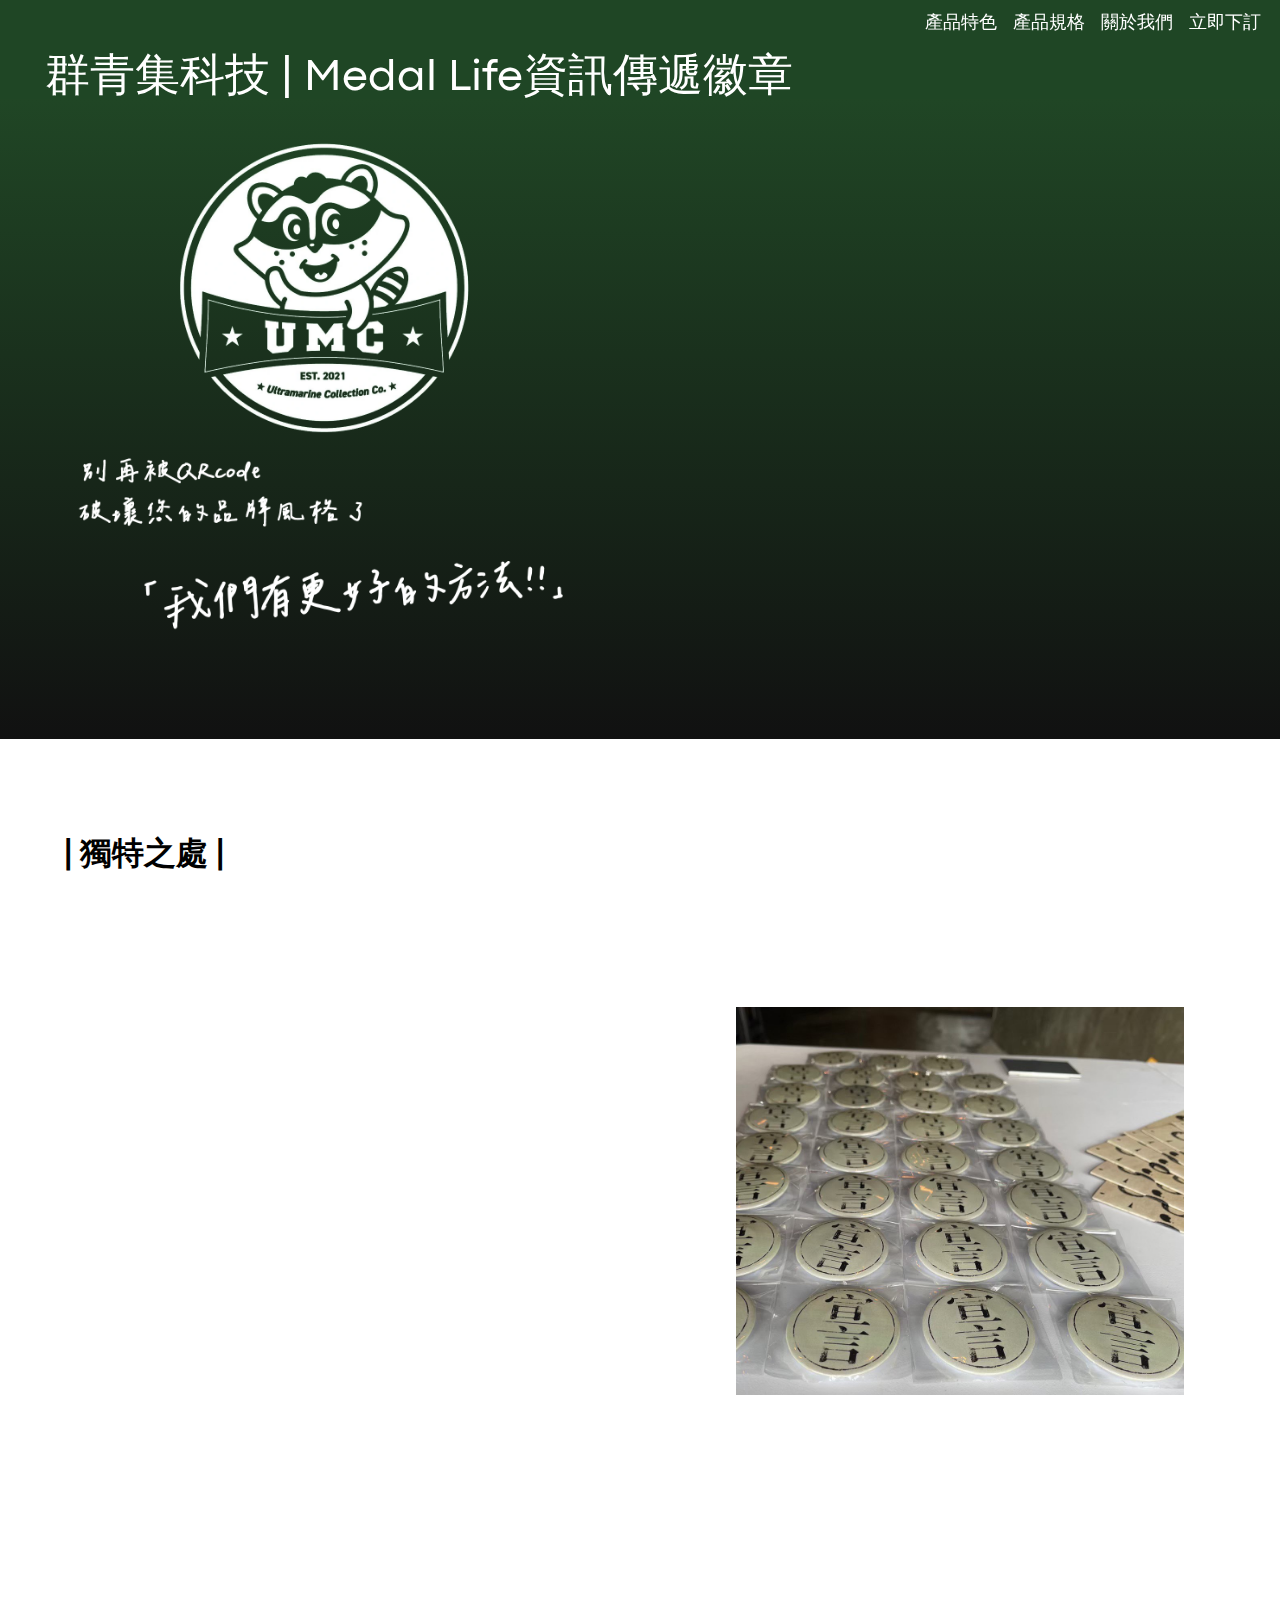
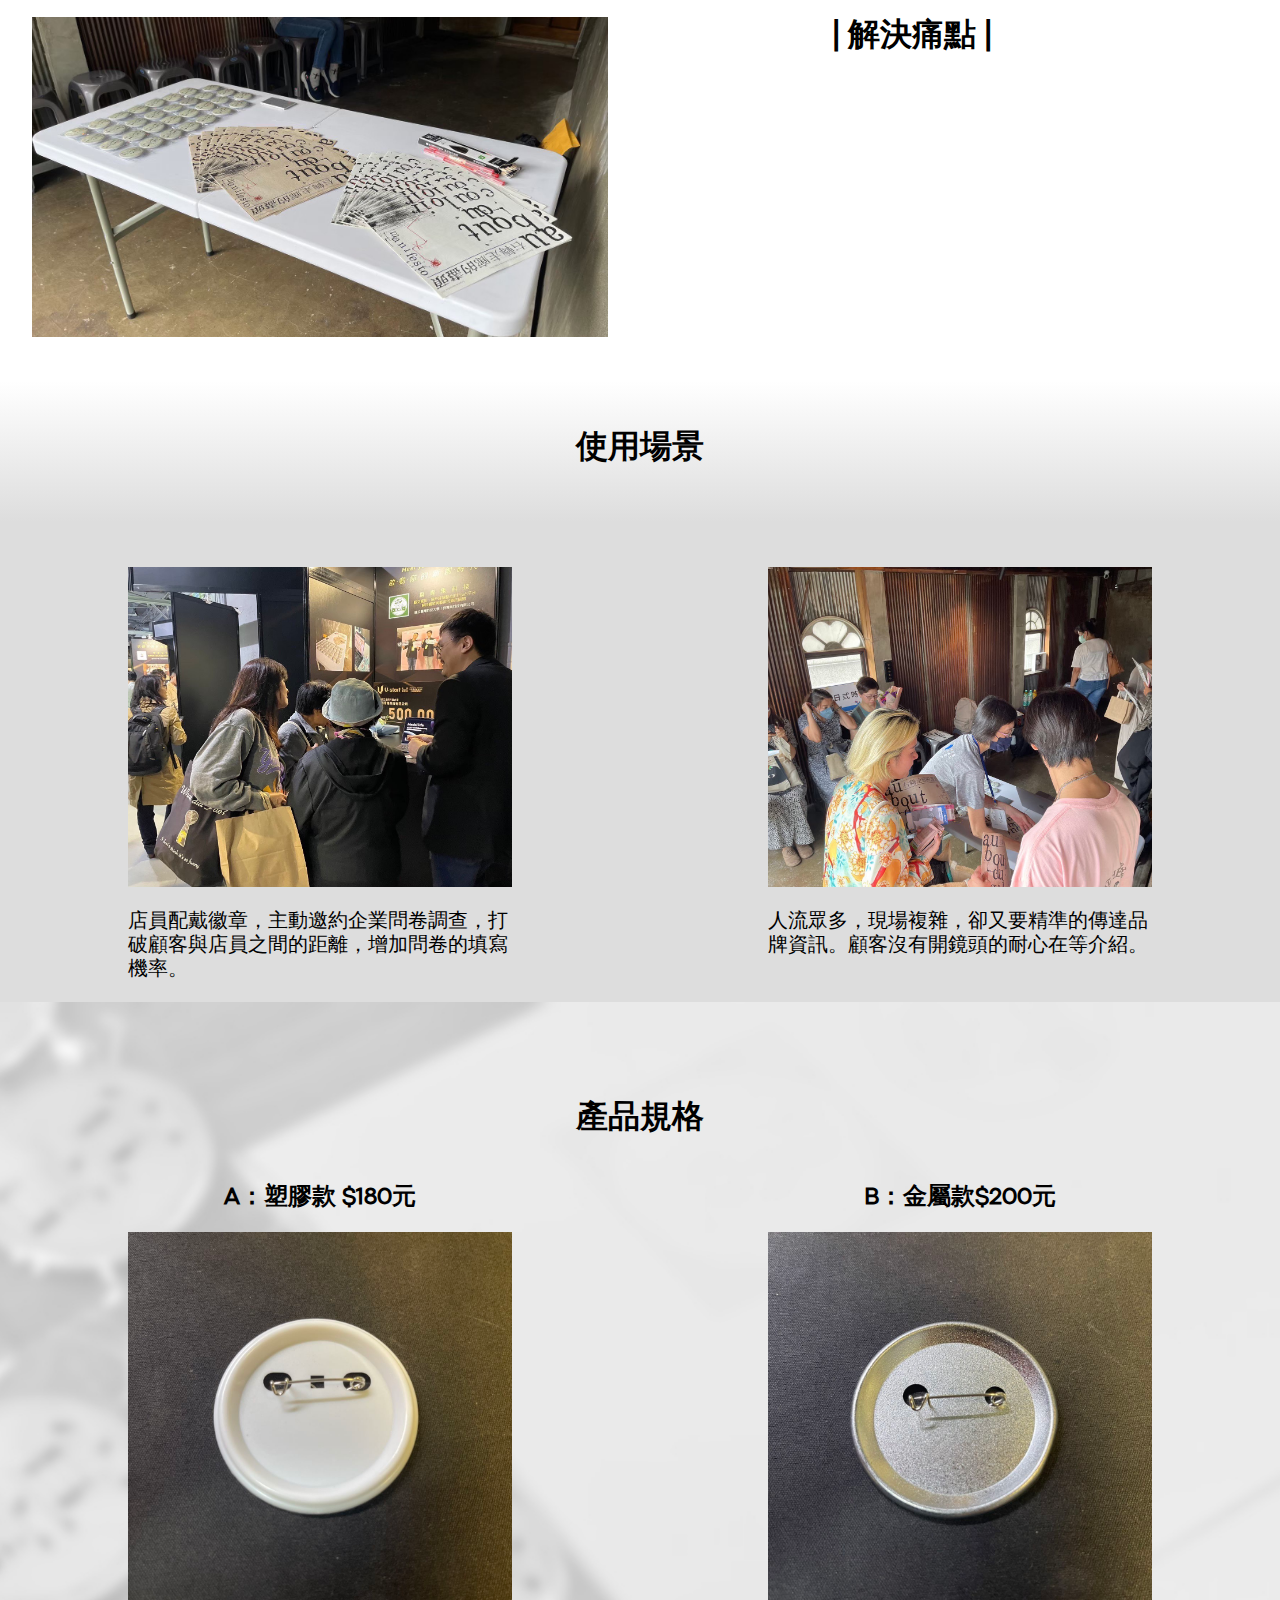
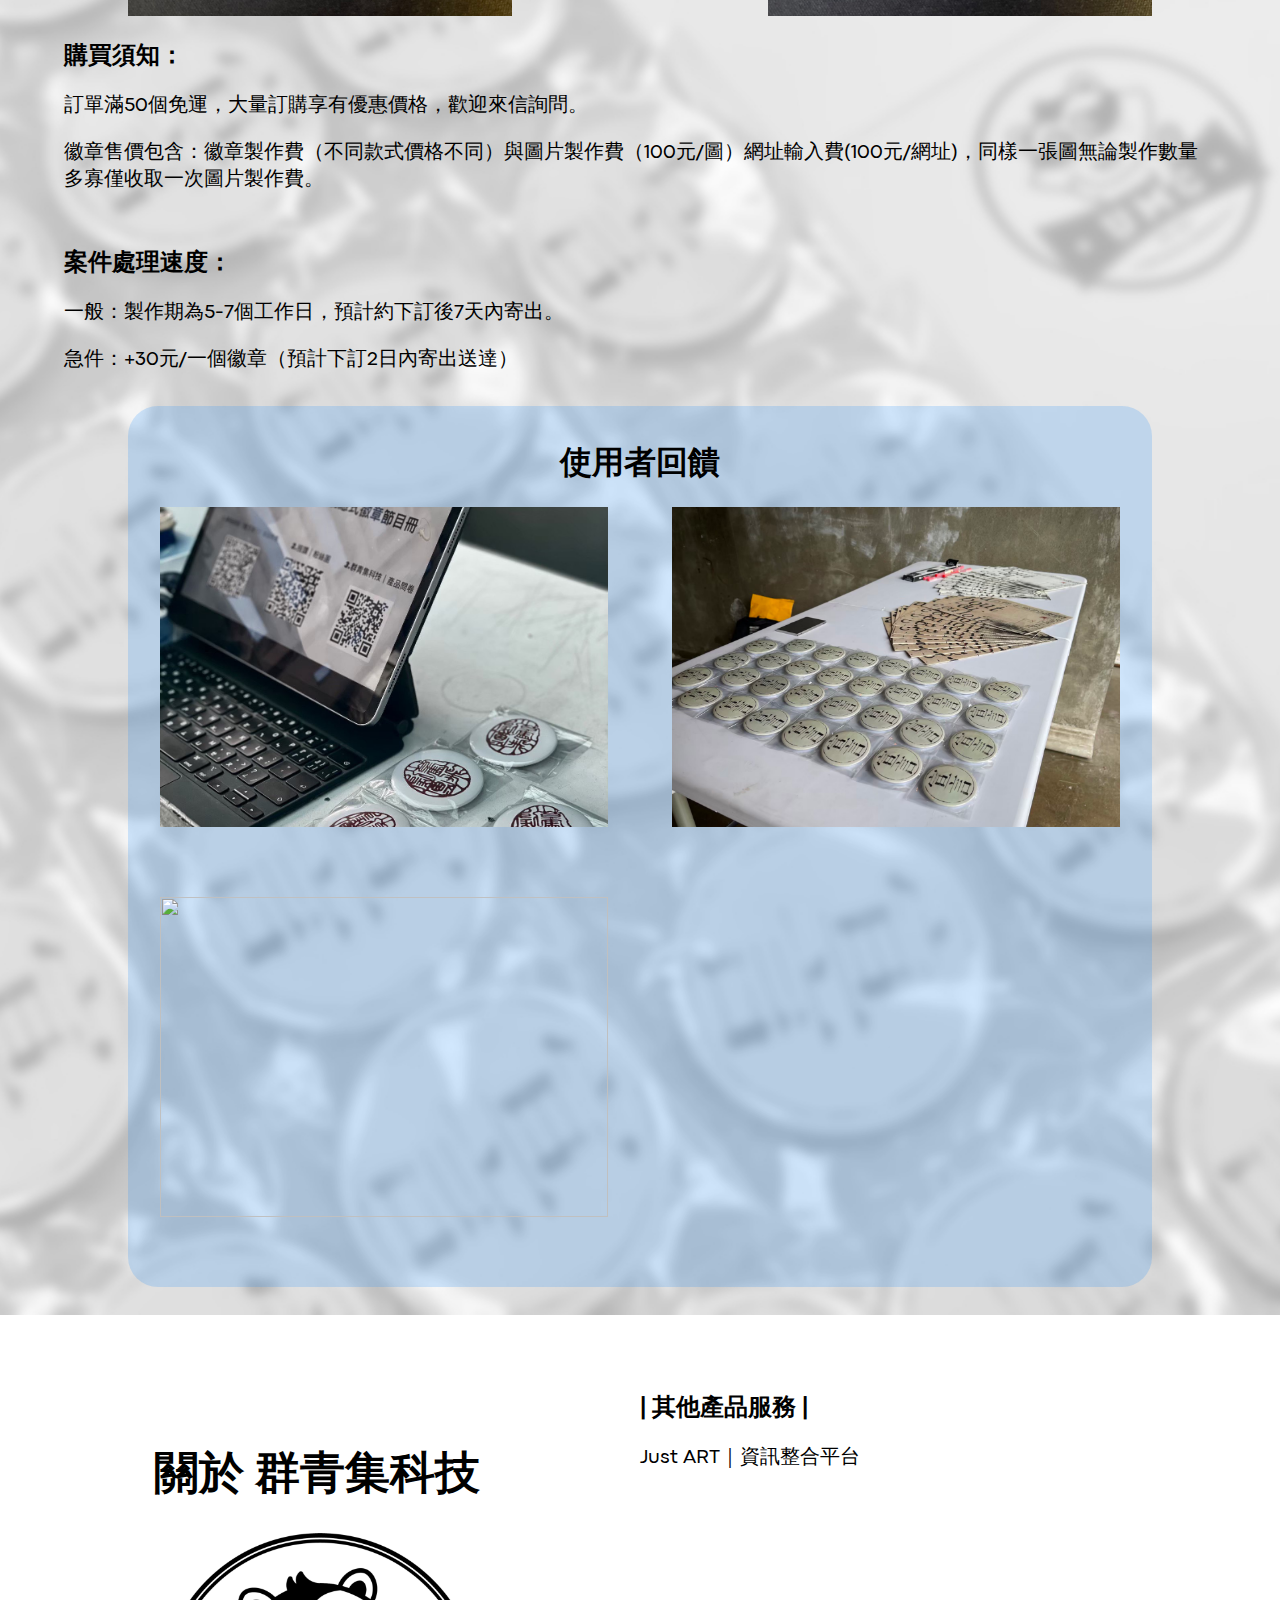
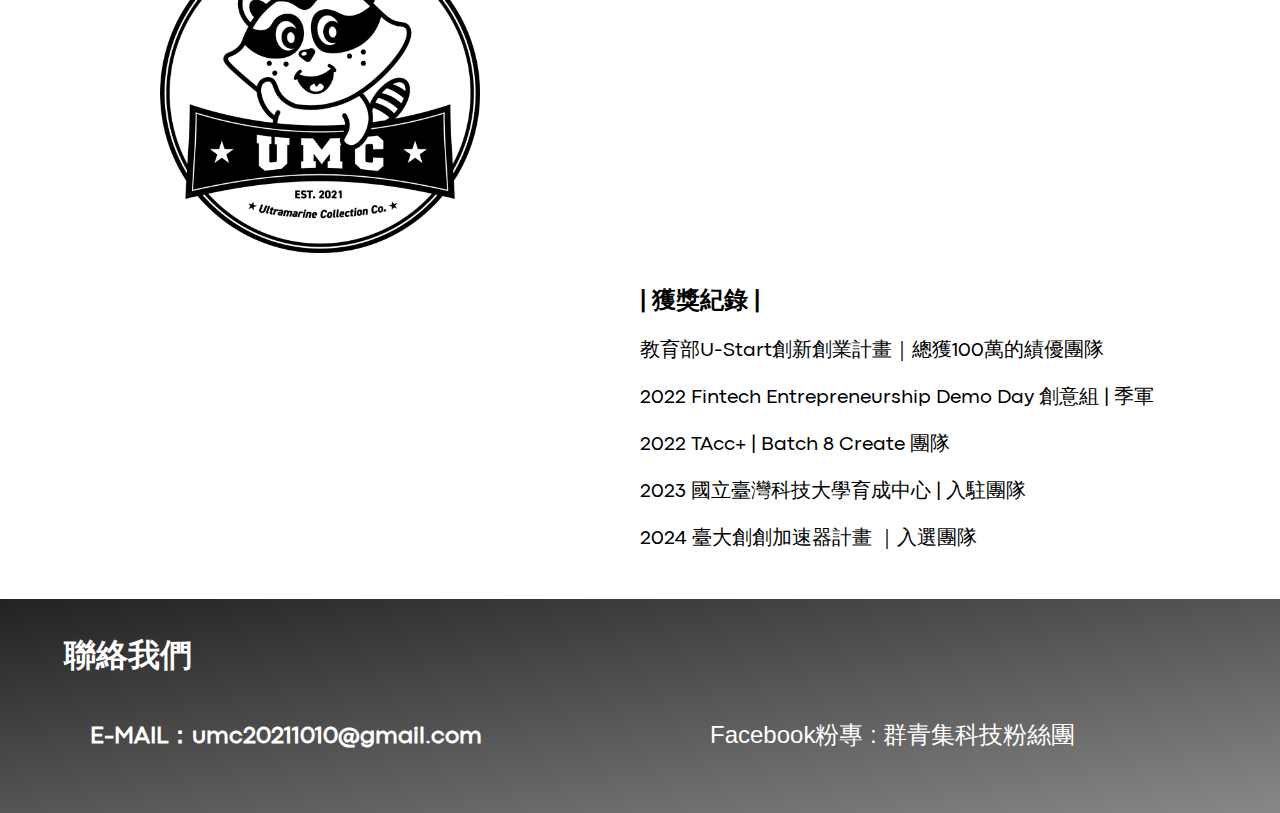
==== index.html @ da6ec17b "Add files via upload" ====
<!DOCTYPE html>
<html lang="en">
<head>
    <meta charset="UTF-8">
    <meta name="viewport" content="width=device-width, initial-scale=1.0">
    <title>群青集Medal Life資訊傳遞徽章</title>
    <link rel="stylesheet" type="text/css" href="style.css">
    <link rel="stylesheet" type="text/css" href="style2.css">
    <script src="script.js"></script>
    <!--link rel="stylesheet" href="assets/icon/fontawesome-free-6.5.1-web/css/fontawesome.min.css"-->
</head>
<body>
    <div class="topbass" id="topbass"></div>
    <div class="top" id="top">
        <!--img class="logo" id="logo" src="assets/logo.png"-->
        <p class="maintitle" id="maintitle">群青集科技 | Medal Life資訊傳遞徽章</p>
        <div class="butline">
            <button class="topbut" id="pjfbut" onclick="scrollToPjf()">產品特色</button>
            <button class="topbut" id="pjspbut" onclick="scrollToPjsp()">產品規格</button>
            <button class="topbut" id="aboutbut" onclick="scrollToAboutus()">關於我們</button>
            <button class="topbut" id="buy" onclick="goToBuyURL()">立即下訂</button>
        </div>
    </div>
    <div class="content">
        <div id="mainpage">
            <img class="cimg" id="img1" src="assets/logo2.png">
            <img class="cimg" id="img2" src="assets/IMG_0364.jpg">
        </div>

        <div id="pjfeature">
            <div class="p0"></div>
            <div class="p1">
                <div class="p1-1" id="p1-1">
                    <h1 class="t1">| 獨特之處 |</h1>
                    <br>
                        <h2 class="t2">專屬徽章設計：</h2>
                            <p class="t2">打造獨特、契合企業形象的徽章表面設計，客製化專業風格。</p>
                            <br>
                        <h2 class="t2">便捷資訊傳達：</h2>
                            <p class="t2">高效的資訊傳遞，用戶無需開啟手機鏡頭即可輕鬆完成網頁轉載，提升使用便利性。</p>
                            <br>
                        <h2 class="t2">環保節能晶片：</h2>
                            <p class="t2">徽章晶片可重複寫入1000次以上，運用先進技術，環保省錢。</p>
                            <br>
                        <h2 class="t2">完善行銷操作工具： </h2>
                            <p class="t2">提供全面的企業行銷場景操作工具，助您輕鬆推廣企業形象，讓品牌在市場中脫穎而出。</p>
                            <br>
                </div>
                <div class="p1-2" id="p1-2">
                    <img id="img3" src="assets/IMG_0365.jpg">
                </div>
            </div>
            <div class="p2">
                <div class="p2-1" id=p2-1>
                    <img id="img4" src="assets/IMG_0363.jpg">
                </div>
                <div class="p2-2" id="p2-2">
                    <h1 class="t1">| 解決痛點 |</h1>
                    <br>
                        <h2 class="t2">1.適用於複雜的行銷場景</h2>
                            <br>
                        <h2 class="t2">2.傳遞的資訊量多且分散</h2>
                            <br>
                        <h2 class="t2">3.符合各種情境的行銷風格</h2>
                            <br>
                </div>   
            </div>
            <div class="p3">
                <br>
                <br>
                <br>
                <div id="p3title">
                    <h1>使用場景</h1>
                </div>
                <div class="p3content" id="p3content">
                    <div class="p3-1" id="p3-1">
                        <h2 class="t2">企業-蒐集問卷調查</h2>
                        <img id="img3-1" src="assets/IMG_0388.jpg">
                        <p class="t3-1">店員配戴徽章，主動邀約企業問卷調查，打破顧客與店員之間的距離，增加問卷的填寫機率。</p>
                    </div>
                    <div class="p3-2" id="p3-2">
                        <h2 class="t2">展場-宣傳品牌</h2>
                        <img id="img3-2" src="assets/IMG_0387.jpg">
                        <p class="t3-1">人流眾多，現場複雜，卻又要精準的傳達品牌資訊。顧客沒有開鏡頭的耐心在等介紹。</p>
                    </div>
                </div>

            </div> 
        </div>
        <div id="pjsp" class="pjsp">
            <div class="p0"></div>
            <div id="sptitle">
                <h1>產品規格</h1>
            </div>
            <div class="p1" id="pjsp-p1">
                <div class="p1-1" id="pjsp-p1-1">
                    <h2 id="spT-p1-1">A：塑膠款 $180元</h2>
                    <img id="plastic" src="assets/20231229-102706.jpg">
                </div>
                <div class="p1-2" id="pjsp-p1-2">
                    <h2 id="spT-p1-2">B：金屬款$200元</h2>
                    <img id="metal" src="assets/20231229-102723.jpg">
                </div>
            </div>
            <div>
                <h2 class="t3">購買須知：</h2>
                    <p class="t3">訂單滿50個免運，大量訂購享有優惠價格，歡迎來信詢問。</p>
                    <p class="t3">徽章售價包含：徽章製作費（不同款式價格不同）與圖片製作費（100元/圖）網址輸入費(100元/網址)，同樣一張圖無論製作數量多寡僅收取一次圖片製作費。</p>
                    <br>
                <h2 class="t3">案件處理速度：</h2>
                    <p class="t3">一般：製作期為5-7個工作日，預計約下訂後7天內寄出。</p>
                    <p class="t3">急件：+30元/一個徽章（預計下訂2日內寄出送達）</p>
                    <br>
            </div>
            <div id="feedback">
                <br>
                <h1 id="spfeedbackT">使用者回饋</h1>
                <div id="feedbackC" class="feedbackC">
                    <div class="feedbackdiv">
                        <img src="assets/IMG_0362.jpg">
                        <p class="t2"><b>「取代傳統節目冊，更有紀念價值」-劇團A</b></p>
                    </div>
                    <div class="feedbackdiv">
                        <img src="assets/table.png">
                        <p class="t2"><b>「不用再折厚厚的節目冊了」-劇團B</b></p>
                    </div>
                    <div class="feedbackdiv">
                        <img src="assets/image.png">
                        <p class="t2"><b>質化訪談-當代藝術館</b></p>
                    </div>
                </div>
            </div>
            <br>
            <br>
        </div>
        <div id="aboutus" class="aboutus">
            <br>
            <br>
            <br>
            <br>
            <div class="p1">
                <div class="p1-1">
                    <br>
                    <br>
                    <br>
                    <h1 class="t1 undlogot">關於 群青集科技</h1>
                    <img id="logoimg" src="assets/baselogo.png">
                </div>
                <div class="p1-2">
                    <h2 class="goleft">| 其他產品服務 |</h2>
                    <p class="littitlet goleft">Just ART｜資訊整合平台</p>
                    <p class="t2 goleft">Just ART採用B2B2C，Paas模式的網路資訊平台，著重於客戶關鍵字和客戶生命週期管理，以符合台灣藝文產業的多元化行銷場景。</p>
                    <p class="t2 goleft">通過平台的獎勵機制鼓勵觀眾在觀賞後留下評論和反饋，提高他們的藝文體驗，進而促進台灣的藝文活動和文化交流。</p>
                    <p class="t2 goleft">平台的主要功能包括用戶對品牌的口碑收集與分析、JA徽章了解觀眾組成與喜好，以及品牌忠誠用戶的管理工具。提供越看越優惠的機制，專家帶領新手進入藝文領域，以及表演資訊的一站式平台。</p>
                    <br>
                    <h2 class="goleft">| 獲獎紀錄 |</h2>
                    <p class="littitle goleft">教育部U-Start創新創業計畫｜總獲100萬的績優團隊</p>
                    <p class="littitle goleft">2022 Fintech Entrepreneurship Demo Day 創意組 | 季軍</p>
                    <p class="littitle goleft">2022 TAcc+ | Batch 8 Create 團隊</p>
                    <p class="littitle goleft">2023 國立臺灣科技大學育成中心 | 入駐團隊</p>
                    <p class="littitle goleft">2024 臺大創創加速器計畫 ｜入選團隊</p>
                </div>
            </div>
            <br>
            <br>
            <div id="callus">
                <br>
                <h1 class="t1-W">聯絡我們</h1>
                <div class="p1">
                    <div class="p1-1">
                        <h2 class="t2-W">E-MAIL：umc20211010@gmail.com</h2>
                    </div>
                    <div class="p1-2">
                        <button class="downbut" id="facebookbut" onclick="goToFacebook()">Facebook粉專 : 群青集科技粉絲團</button>
                    </div>
                </div>
                <br>
                <br>
                <br>
            </div>
        </div>
    </div>
    <!-- 在這裡添加你的內容 -->
</body>
</html>
---- style.css ----
@font-face {
    font-family: 'CustomFont'; /* 設定字體名稱 */
    src: url('assets/codec-pro.regular.ttf') format('truetype'); 
    font-weight: normal;
    font-style: normal;
}
html, body {
    margin: 0;
    padding: 0;
    overflow-x: hidden !important;
    background-color: #FFFFFF;
    font-family: 'CustomFont', sans-serif;
    /*font-family: 'CODEC PRO', sans-serif;*/
}
button {
    background-color: transparent;
    border: none;
}

footer {
    background-color: #333;
    color: #fff;
    text-align: center;
    padding: 1em;
    position: fixed;
    bottom: 0;
    width: 100%;
}
.icon1::before{
    content: "\1F31F";
    margin-right: 5px;
}
.icon2::before{
    content: "\1F4AF";
    margin-right: 5px;
}
.icon3::before{
    content: "\1F6A9";
    margin-right: 5px;
}
.icon4::before{
    content: "\1F4C3";
    margin-right: 5px;
}
.icon5::before{
    content: "\2705";
    margin-right: 5px;
}
.icon6::before{
    content: "\23F0";
    margin-right: 5px;
}
.content h2{
    /*text-indent: 20px; /* 設定段落的縮進，可以根據需要調整數值 */
}
.content p {
    font-size: 20px; /* 設定字體大小為16像素 */
    /*text-indent: 40px; /* 設定段落的縮進，可以根據需要調整數值 */
}
.littitle{
    /*text-indent: 40px !important;*/
}
.cimg{
    position: absolute;
    top: 3vh;
    left: 0;
    width: 100%;
    height: 100%;
    opacity: 0; /* 初始化透明度為0，隱藏圖片 */
    animation: fadeIn 1s ease-in-out forwards; /* 動畫名稱、持續時間、動畫範疇、最終狀態 */
}
@keyframes fadeIn {
    from {
        opacity: 0;
        transform: translateX(-100%); /* 從左側隱藏 */
    }
    to {
        opacity: 1;
        transform: translateX(0); /* 移至原始位置 */
    }
}
.t1{
    position: relative;
    left: 5vw;
}
.t2{/*半螢幕文字內容*/
    opacity: 0; /* 初始透明度為0，隱藏元素 */
    transition: opacity 0.8s ease-in-out;
    position: relative;
    left: 5vw;
    width: 40vw;
    overflow-wrap: break-word;
    line-height: 1.5;
}
.t3{/*全螢幕文字內容*/
    position: relative;
    left: 5vw;
    width: 90vw;
    overflow-wrap: break-word;
}
.t3-1{/*半螢幕文字內容*/
    display: block;
    position: relative;
    left: 10vw;
    width: 30vw;
    overflow-wrap: break-word;
    line-height: 1.2;
}
.textfadein{
    opacity: 1;
}

.topbass {
    position: absolute;
    top: 0;
    left: 0;
    width: 100%;
    height: 11vh;
    z-index: 9;
    background-color: #204625;
}
.top {
    position: fixed;
    top: 0;
    left: 0;
    z-index: 10;
    transition: background-color 0.5s ease;
    background-color: #204625;
}
.top-color1{
    width: 100%;
    height: 11vh;
    background-color: #204625aa;
}
.top-color2{
    width: 100%;
    height: 8vh;
    background-color: #333333;
}
.logo{
    position: fixed;
    top: 0vh;
    left: 0vw;
    width: 10vh;
    height: auto;
}
.logo2{
    display: none;
    position: fixed;
}
.butline{
    position: fixed;
    top: 1vh;
    right: 1vw;
}
.topbut{
    font-size: 2vh;
    color: #ffffff;
}
.topbut:hover{
    color: #FFF200;
}
.maintitle{
    position: fixed;
    top: 0vh;
    left: 5vh;
    font-size: 5vh;
    color: #FFFFFF;
}
.maintitle2{
    position: fixed;
    top: -3vh;
    left: 3vh;
    font-size: 4vh;
    color: #FFFFFF;
}

.content {
    position: absolute;
    top: 11vh;
    width: 100vw;
    height: 200vh;
    z-index: 1;
}

#mainpage{
    display: block;
    position: relative;
    width: 100vw;
    height: 50vw;
    /*background-color: #204625;*/
    background: linear-gradient(to bottom, #204625, #111111);

}
#img1{
    position: absolute;
    left: 5vw;
    width: 40vw;
    height: auto;
}
#img2{
    position: absolute;
    top: 10vh;
    left: 60vw;
    width: 30vw;
    height: auto;
}

#pjfeature{
    display: block;
    position: relative;
    width: 100vw;
    height: auto;
}
.p0{
    display: block;
    width: 100vw;
    height: 8vh;
}
.p1{
    display: flex;
    align-items: stretch;
}
.p1-1, .p1-2{
    flex: 1;
}
#p1-1{
    position: relative;
    left: 0vw;
}
/*
#p1-1::before{
    content: "";
    position: absolute;
    left: 2.5vw;
    top: 7vh;
    width: 90%;
    height: 88%;
    background-color: rgb(255, 237, 210);
    z-index: -1;
    border-radius: 10px;
}
*/
#p1-2{
    position: relative;
    display: flex;
    justify-content: center;
    align-items: center;
    width: 40vw;
    height: auto;
}
#img3{
    position: relative;
    top: 0vh;
    width: 35vw;
    height: auto;
}
.p2{
    display: flex;
    align-items: stretch;
}
.p2-1, .p2-2{
    flex: 1;
}
#p2-1{
    position: relative;
    display: flex;
    justify-content: center;
    align-items: center;
    width: 50vw;
    height: auto;
}
#img4{
    position: relative;
    left: 0vw;
    width: 45vw;
    height: 25vw;
    object-fit: cover;}
#p2-2{
    position: relative;
    width: 40vw;
    left: 10vw;
}
.p3{
    background: linear-gradient(to bottom, transparent 3%, #DDDDDD 25%);
}
#p3title{
    position: relative;
    display: flex;
    justify-content: center;
    align-items: center;
}
.p3content{
    display: flex;
    align-items: stretch;
}
.p3-1, .p3-2{
    flex: 1;
}
#img3-1{
    position: relative;
    left: 10vw;
    width: 30vw;
    height: 25vw;
    object-fit: cover;
}
#img3-2{
    position: relative;
    left: 10vw;
    width: 30vw;
    height: 25vw;
    object-fit: cover;
}
#sptitle{
    position: relative;
    display: flex;
    justify-content: center;
    align-items: center;
}
#pjsp{
    position: relative;
    display: block;
    background-image: url(assets/IMG_0410.jpg);
    background-position: center center;
    background-size: cover;
    background-repeat: no-repeat;
}
#spT-p1-1{
    position: relative;
    display: flex;
    justify-content: center;
    align-items: center;
}
#spT-p1-2{
    position: relative;
    display: flex;
    justify-content: center;
    align-items: center;
}
#plastic{
    position: relative;
    left: 10vw;
    width: 30vw;
    height: auto;
}
#metal{
    position: relative;
    left: 10vw;
    width: 30vw;
    height: auto;
}
#feedback{
    position: relative;
    display: block;
    width: 80vw;
    margin: 0 auto;
    background-color: rgba(36, 143, 255, 0.2);
    border-radius: 30px;
}
#spfeedbackT{
    position: relative;
    display: flex;
    justify-content: center;
    align-items: center;
}
#feedbackC{
    display: flex;
    width: 80vw;
    flex-wrap: wrap;
    justify-content: space-between;
}
.feedbackdiv{
    display: block;
    width: 40vw;
}
.feedbackdiv img{
    display: block;
    width: 35vw;
    height: 25vw;
    object-fit: cover;
    margin: 0 auto;
}
.feedbackdiv p{

}

#aboutus{
    position: relative;
    display: block;
}
.goleft{
    left: 0vw;
}
.undlogot{
    left: 12vw;
    font-size: 3.5vw;
}
#logoimg{
    position: relative;
    display: block;
    width: 25vw;
    height: auto;
    object-fit: cover;
    margin: 0 auto;
}
.t1-W{
    position: relative;
    left: 5vw;
    color: white;
}
.t2-W{/*半螢幕文字內容*/
    position: relative;
    left: 7vw;
    width: 40vw;
    overflow-wrap: break-word;
    color: white;
}
#callus{
    position: relative;
    display: block;
    background: linear-gradient(to top left, #888888, #222222);
}
#facebookbut{
    position: relative;
    left: 5vw;
    top: 2vh;
}
.downbut{
    font-size: 1.5em;
    color: #ffffff;
}
.downbut:hover{
    color: #FFF200;
}
---- style2.css ----
@media (orientation: portrait){
    .icon1::before{
        content: "\1F31F";
        margin-right: 5px;
    }
    .icon2::before{
        content: "\1F4AF";
        margin-right: 5px;
    }
    .icon3::before{
        content: "\1F6A9";
        margin-right: 5px;
    }
    .icon4::before{
        content: "\1F4C3";
        margin-right: 5px;
    }
    .icon5::before{
        content: "\2705";
        margin-right: 5px;
    }
    .icon6::before{
        content: "\23F0";
        margin-right: 5px;
    }
    .content h2{
        /*text-indent: 20px; /* 設定段落的縮進，可以根據需要調整數值 */
    }
    .content p {
        font-size: 20px; /* 設定字體大小為16像素 */
        /*text-indent: 40px; /* 設定段落的縮進，可以根據需要調整數值 */
        width: 90vw;
    }
    .littitlet{
        font-weight: bold;
    }
    .cimg{
        position: absolute;
        top: 3vh;
        left: 0;
        width: 100%;
        height: 100%;
        opacity: 0; /* 初始化透明度為0，隱藏圖片 */
        animation: fadeIn 1s ease-in-out forwards; /* 動畫名稱、持續時間、動畫範疇、最終狀態 */
    }
    @keyframes fadeIn {
        from {
            opacity: 0;
            transform: translateX(-100%); /* 從左側隱藏 */
        }
        to {
            opacity: 1;
            transform: translateX(0); /* 移至原始位置 */
        }
    }
    .t1{
        position: relative;
        left: 5vw;
    }
    .t2{/*半螢幕文字內容*/
        opacity: 0; /* 初始透明度為0，隱藏元素 */
        transition: opacity 0.8s ease-in-out;
        position: relative;
        left: 5vw;
        width: 90vw;
        overflow-wrap: break-word;
        line-height: 1.5;
    }
    .t3{/*全螢幕文字內容*/
        position: relative;
        left: 5vw;
        width: 90vw;
        overflow-wrap: break-word;
    }
    .t3-1{/*半螢幕文字內容*/
    display: block;
        position: relative;
        left: 5vw;
        width: 80vw !important;
        overflow-wrap: break-word;
        line-height: 1.2;
    }
    .textfadein{
        opacity: 1;
    }

    .topbass {
        position: absolute;
        top: 0;
        left: 0;
        width: 100%;
        height: 11vh;
        z-index: 9;
        background-color: #204625;
    }
    .top {
        position: fixed;
        top: 0;
        left: 0;
        z-index: 10;
        transition: background-color 0.5s ease;
        background-color: #204625;
    }
    .top-color1{
        width: 100%;
        height: 17vw;
        background-color: #204625aa;
    }
    .top-color2{
        width: 100%;
        height: 11vw;
        background-color: #333333aa;
    }
    .logo{
        position: fixed;
        top: 0vh;
        left: 0vw;
        width: 10vh;
        height: auto;
    }
    .logo2{
        display: none;
        position: fixed;
    }
    .butline{
        position: fixed;
        top: 1vh;
        right: 1vw;
    }
    .topbut{
        font-size: 2vh;
        color: #ffffff;
    }
    .topbut:hover{
        color: #FFF200;
    }
    .maintitle{
        position: fixed;
        top: 5vw;
        left: 1vw;
        font-size: 5vw;
        color: #FFFFFF;
    }
    .maintitle2{
        display: none;
        position: fixed;
        top: 0vw;
        left: 0vw;
        font-size: 5vw;
        color: #FFFFFF;
    }

    .content {
        position: absolute;
        top: 11vh;
        width: 100vw;
        height: 200vh;
        z-index: 1;
    }

    #mainpage{
        display: block;
        position: relative;
        width: 100vw;
        height: 50vw;
        /*background-color: #204625;*/
        background: linear-gradient(to bottom, #204625, #111111);

    }
    #img1{
        position: absolute;
        top: 2vw;
        left: 5vw;
        width: 40vw;
        height: auto;
    }
    #img2{
        position: absolute;
        top: 2vw;
        left: 50vw;
        width: 40vw;
        height: auto;
    }

    #pjfeature{
        display: block;
        position: relative;
        width: 100vw;
        height: auto;
    }
    .p0{
        display: block;
        width: 100vw;
        height: 8vh;
    }
    .p1{
        display: block;
        align-items: stretch;
    }
    .p1-1, .p1-2{
        flex: 1;
    }
    #p1-1{
        position: relative;
        left: 0vw;
    }
    /*
    #p1-1::before{
        content: "";
        position: absolute;
        left: 2.5vw;
        top: 7vh;
        width: 90%;
        height: 88%;
        background-color: rgb(255, 237, 210);
        z-index: -1;
        border-radius: 10px;
    }
    */
    #p1-2{
        position: relative;
        display: none;
        justify-content: center;
        align-items: center;
        width: 40vw;
        height: auto;
    }
    #img3{
        display: none;
        position: relative;
        top: 0vh;
        width: 35vw;
        height: auto;
    }
    .p2{
        display: block;
        align-items: stretch;
    }
    .p2-1, .p2-2{
        flex: 1;
    }
    #p2-1{
        position: relative;
        display: none;
        justify-content: center;
        align-items: center;
        width: 50vw;
        height: auto;
    }
    #img4{
        display: none;
        position: relative;
        left: 0vw;
        width: 45vw;
        height: 25vw;
        object-fit: cover;}
    #p2-2{
        position: relative;
        width: 80vw;
        left: 0vw;
    }
    .p3{
        background: linear-gradient(to bottom, transparent 3%, #DDDDDD 25%);
    }
    #p3title{
        position: relative;
        display: flex;
        justify-content: center;
        align-items: center;
    }
    .p3content{
        display: block;
        align-items: stretch;
    }
    .p3-1, .p3-2{
        flex: 1;
    }
    #img3-1{
        position: relative;
        left: 5vw;
        width: 80vw;
        height: 70vw;
        object-fit: cover;
    }
    #img3-2{
        position: relative;
        left: 5vw;
        width: 80vw;
        height: 70vw;
        object-fit: cover;
    }
    #sptitle{
        position: relative;
        display: flex;
        justify-content: center;
        align-items: center;
    }
    #pjsp{
        position: relative;
        display: block;
        background-image: url(assets/IMG_0410.jpg);
        background-position: center center;
        background-size: cover;
        background-repeat: no-repeat;
    }
    #spT-p1-1{
        position: relative;
        display: flex;
        justify-content: center;
        align-items: center;
    }
    #spT-p1-2{
        position: relative;
        display: flex;
        justify-content: center;
        align-items: center;
    }
    #plastic{
        position: relative;
        left: 20vw;
        width: 60vw;
        height: auto;
    }
    #metal{
        position: relative;
        left: 20vw;
        width: 60vw;
        height: auto;
    }
    #feedback{
        position: relative;
        display: block;
        width: 80vw;
        margin: 0 auto;
        background-color: rgba(36, 143, 255, 0.2);
        border-radius: 30px;
    }
    #spfeedbackT{
        position: relative;
        display: flex;
        justify-content: center;
        align-items: center;
    }
    #feedbackC{
        display: block;
        width: 80vw;
        flex-wrap: wrap;
        justify-content: space-between;
    }
    .feedbackdiv{
        display: block;
        width: 40vw;
    }
    .feedbackdiv img{
        position: relative;
        display: block;
        left: 5vw;
        width: 70vw;
        height: 50vw;
        object-fit: cover;
        margin: 0 auto;
    }
    .feedbackdiv p{
        width: 70vw;
    }

    #aboutus{
        position: relative;
        display: block;
    }
    .goleft{
        position: relative;
        left: 5vw;
    }
    .undlogot{
        left: 32vw;
        font-size: 5vw;
    }
    #logoimg{
        position: relative;
        display: block;
        width: 30vw;
        height: auto;
        object-fit: cover;
        margin: 0 auto;
    }
    .t1-W{
        position: relative;
        left: 5vw;
        color: white;
    }
    .t2-W{/*半螢幕文字內容*/
        position: relative;
        left: 10vw;
        width: 80vw;
        overflow-wrap: break-word;
        color: white;
    }
    #callus{
        position: relative;
        display: block;
        background: linear-gradient(to top left, #888888, #222222);
    }
    #facebookbut{
        position: relative;
        left: 9vw;
        top: 2vh;
    }
    .downbut{
        left: 4vw;
        font-size: 1.5em;
        color: #ffffff;
    }
    .downbut:hover{
        color: #FFF200;
    }

}
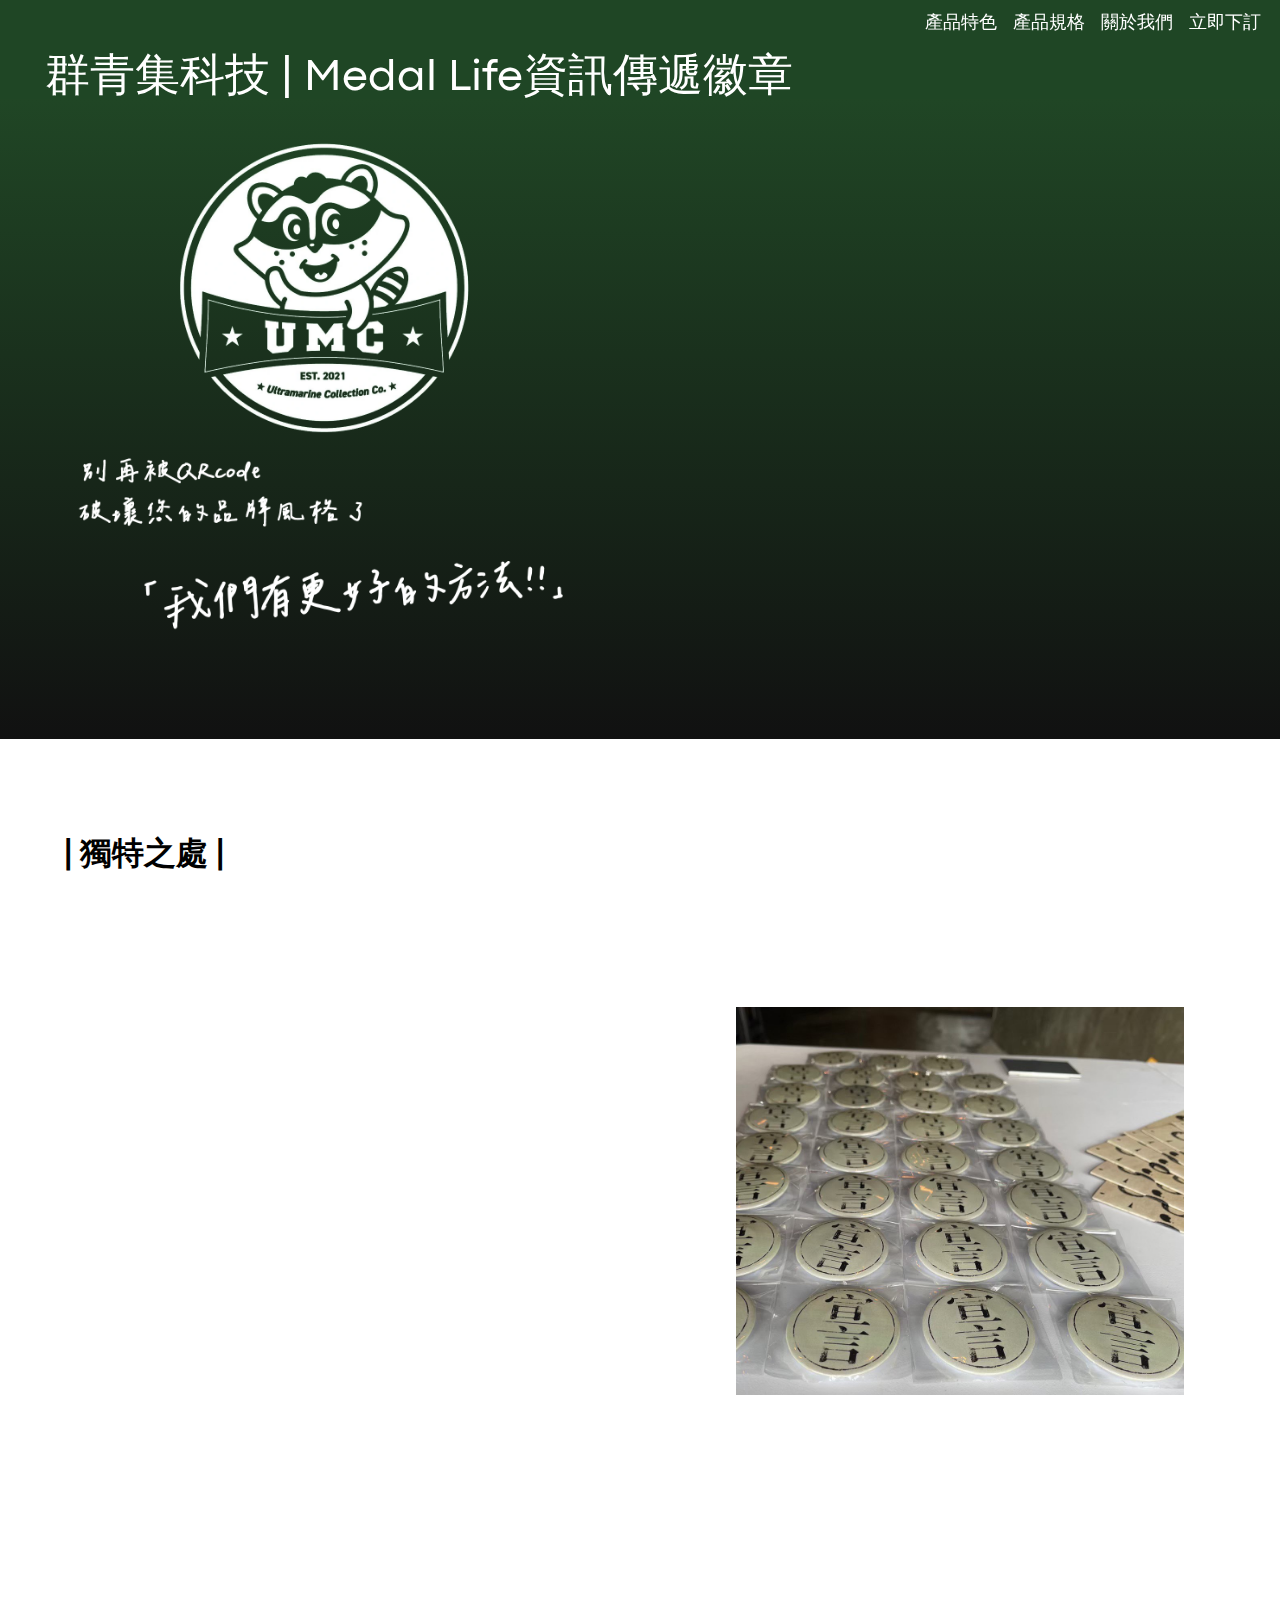
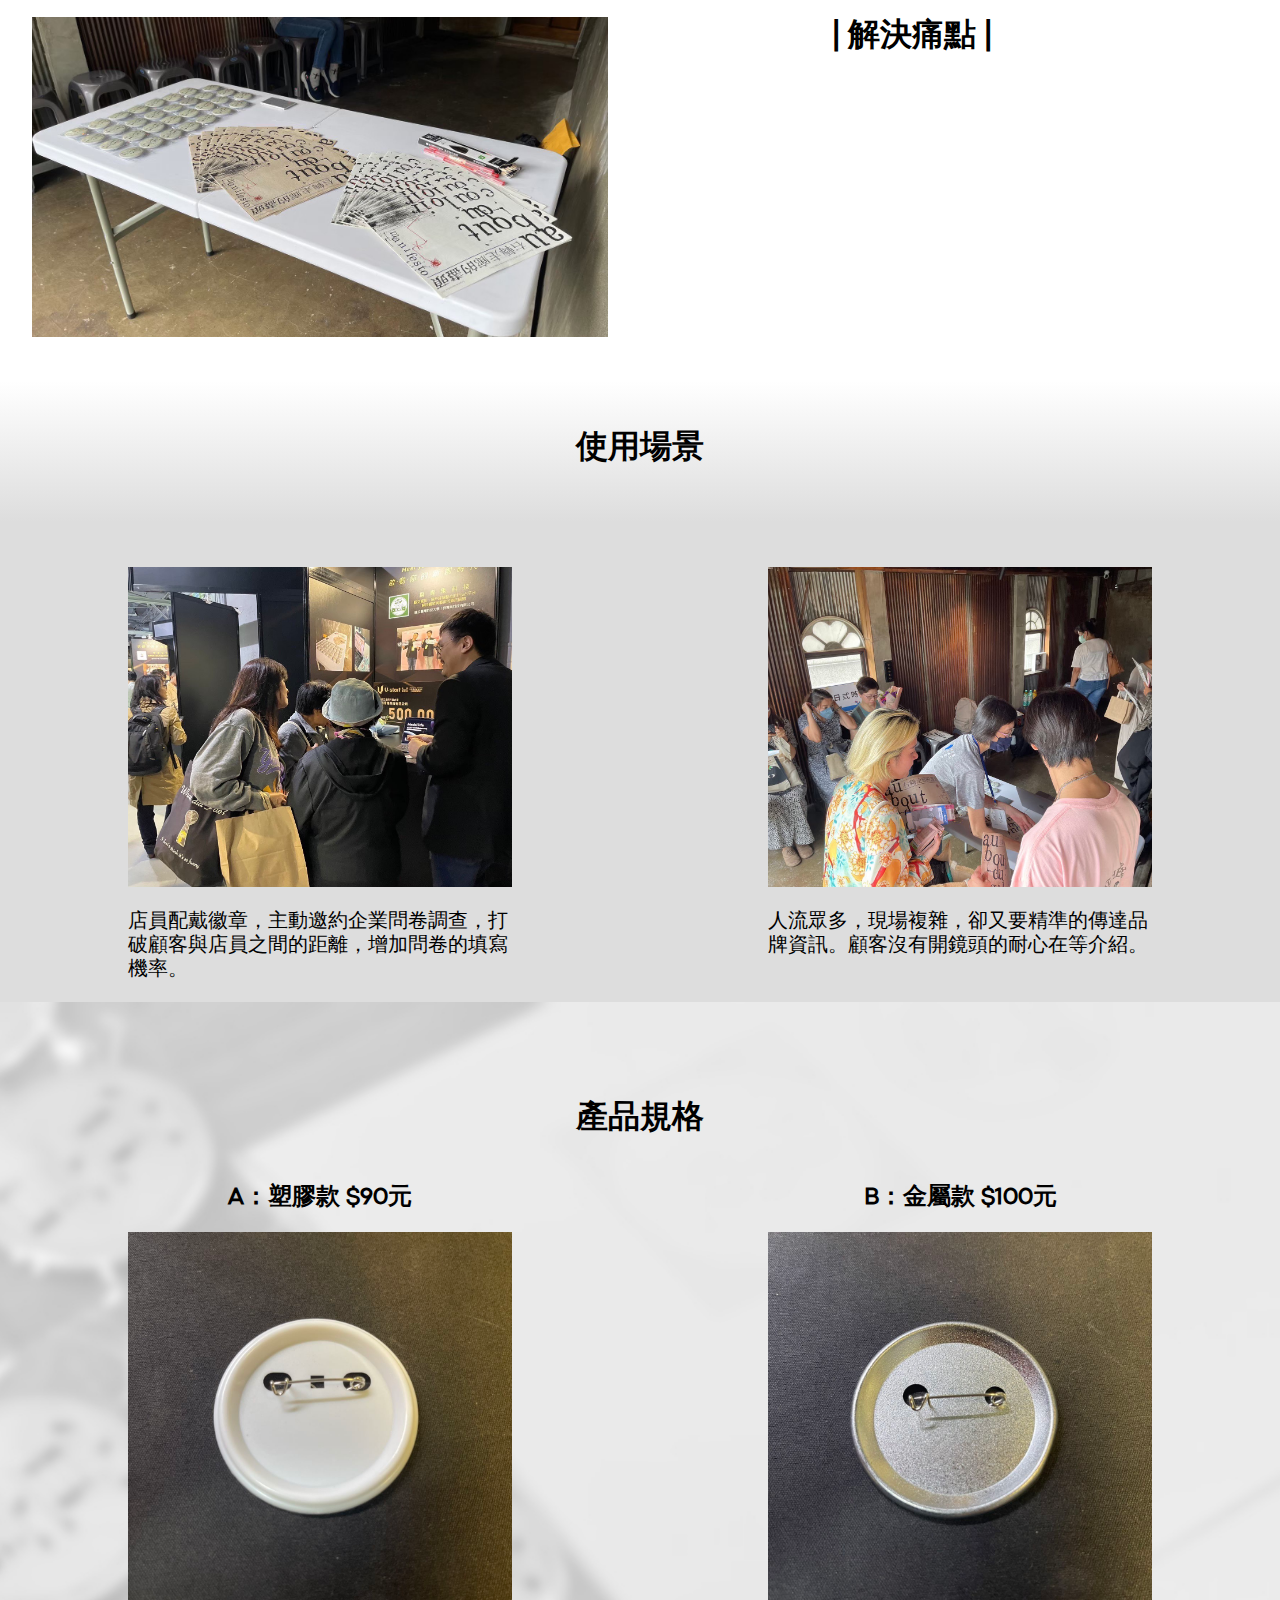
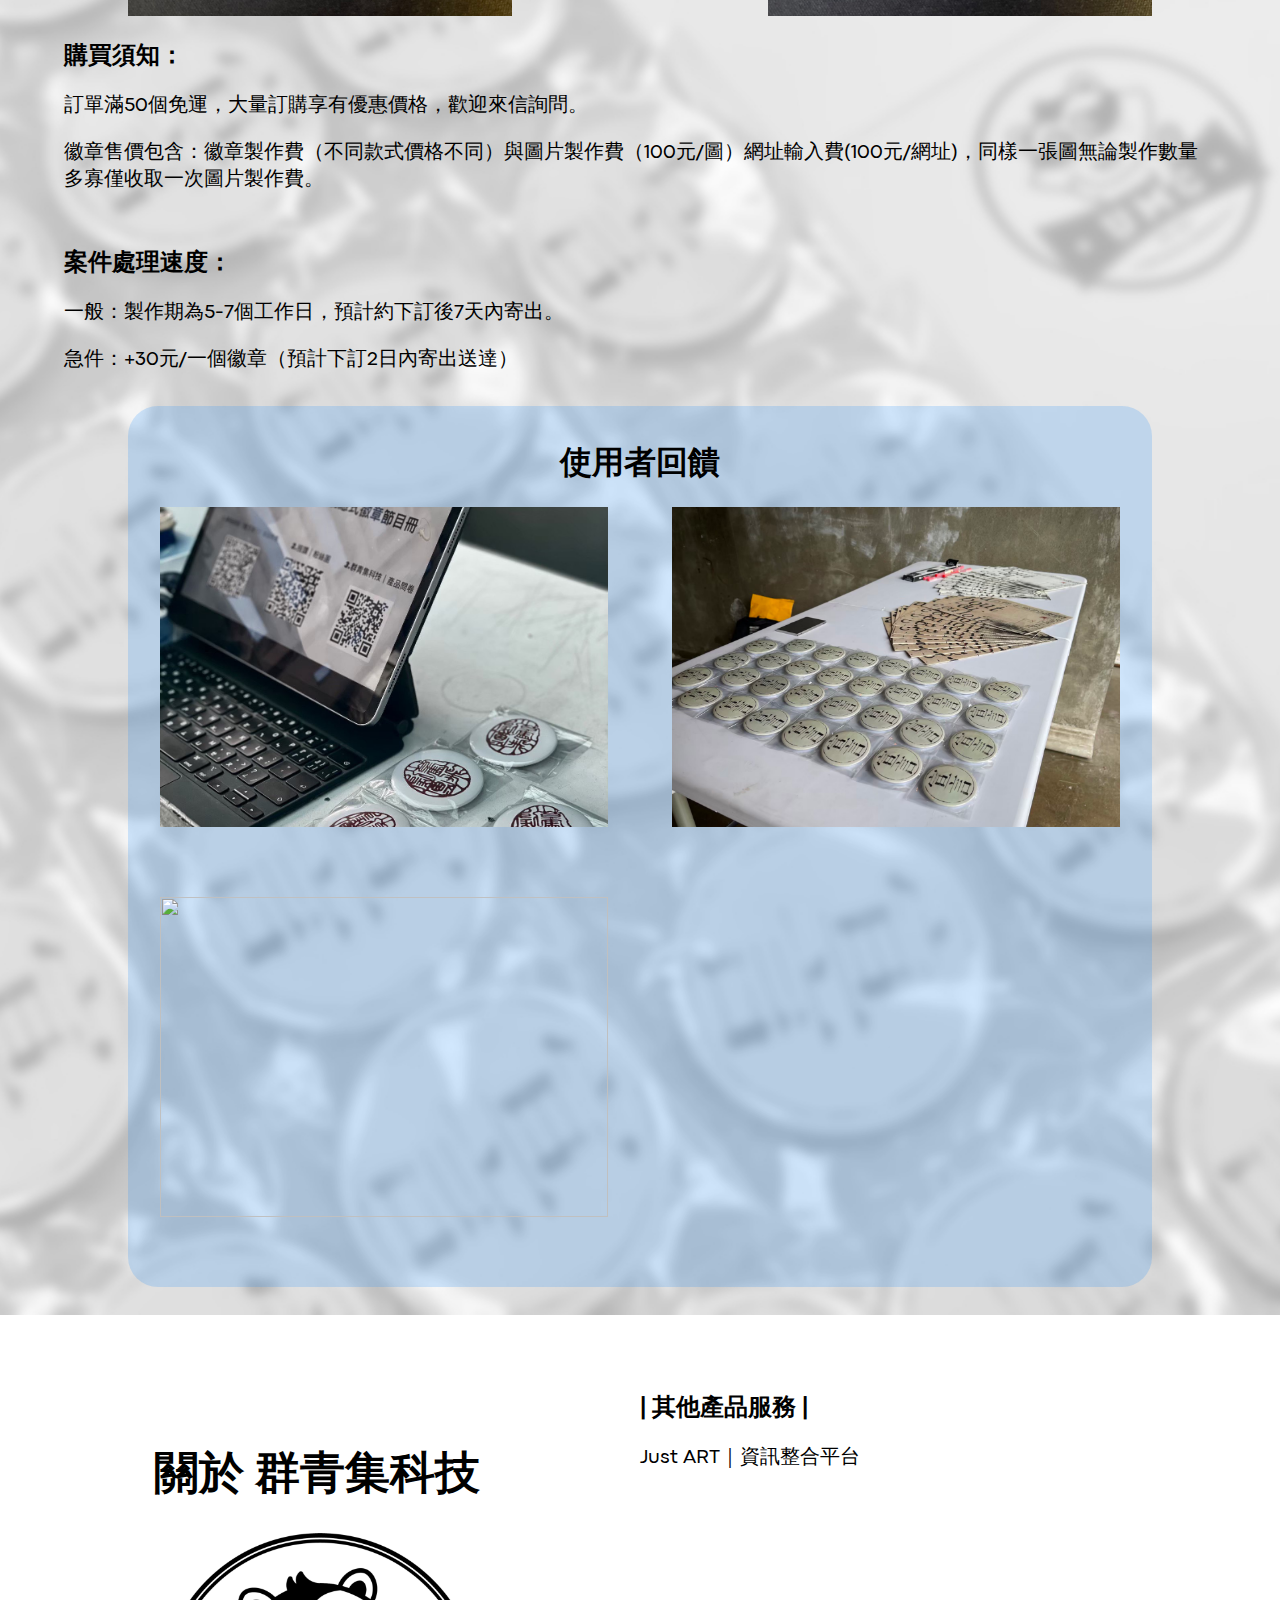
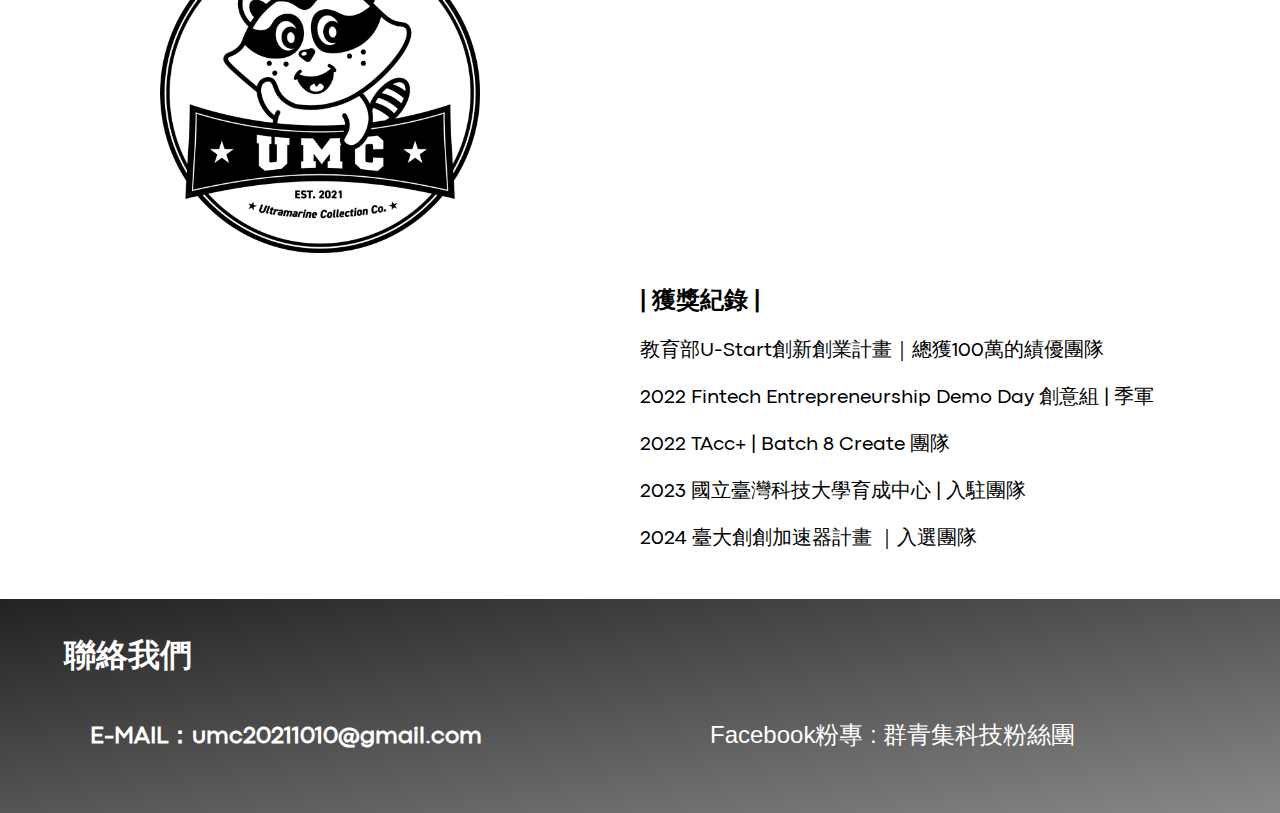
==== commit 1307e0bb: "update price" ====
--- a/index.html
+++ b/index.html
@@ -2,7 +2,7 @@
 <html lang="en">
 <head>
     <meta charset="UTF-8">
-    <meta name="viewport" content="width=device-width, initial-scale=1.0">
+    <meta name="viewport" content="width=device-width, initial-scale=1.0, minimum-scale=1, maximum-scale=1, user-scalable=no" >
     <title>群青集Medal Life資訊傳遞徽章</title>
     <link rel="stylesheet" type="text/css" href="style.css">
     <link rel="stylesheet" type="text/css" href="style2.css">
@@ -12,7 +12,6 @@
 <body>
     <div class="topbass" id="topbass"></div>
     <div class="top" id="top">
-        <!--img class="logo" id="logo" src="assets/logo.png"-->
         <p class="maintitle" id="maintitle">群青集科技 | Medal Life資訊傳遞徽章</p>
         <div class="butline">
             <button class="topbut" id="pjfbut" onclick="scrollToPjf()">產品特色</button>
@@ -94,11 +93,11 @@
             </div>
             <div class="p1" id="pjsp-p1">
                 <div class="p1-1" id="pjsp-p1-1">
-                    <h2 id="spT-p1-1">A：塑膠款 $180元</h2>
+                    <h2 id="spT-p1-1">A：塑膠款 $90元</h2>
                     <img id="plastic" src="assets/20231229-102706.jpg">
                 </div>
                 <div class="p1-2" id="pjsp-p1-2">
-                    <h2 id="spT-p1-2">B：金屬款$200元</h2>
+                    <h2 id="spT-p1-2">B：金屬款 $100元</h2>
                     <img id="metal" src="assets/20231229-102723.jpg">
                 </div>
             </div>
--- a/style.css
+++ b/style.css
@@ -24,7 +24,7 @@
     padding: 1em;
     position: fixed;
     bottom: 0;
-    width: 100%;
+    width: 100vw;
 }
 .icon1::before{
     content: "\1F31F";
@@ -50,6 +50,8 @@
     content: "\23F0";
     margin-right: 5px;
 }
+
+@media (orientation: landscape){
 .content h2{
     /*text-indent: 20px; /* 設定段落的縮進，可以根據需要調整數值 */
 }
@@ -64,7 +66,7 @@
     position: absolute;
     top: 3vh;
     left: 0;
-    width: 100%;
+    width: 100vw;
     height: 100%;
     opacity: 0; /* 初始化透明度為0，隱藏圖片 */
     animation: fadeIn 1s ease-in-out forwards; /* 動畫名稱、持續時間、動畫範疇、最終狀態 */
@@ -114,7 +116,7 @@
     position: absolute;
     top: 0;
     left: 0;
-    width: 100%;
+    width: 100vw;
     height: 11vh;
     z-index: 9;
     background-color: #204625;
@@ -128,12 +130,12 @@
     background-color: #204625;
 }
 .top-color1{
-    width: 100%;
+    width: 100vw;
     height: 11vh;
     background-color: #204625aa;
 }
 .top-color2{
-    width: 100%;
+    width: 100vw;
     height: 8vh;
     background-color: #333333;
 }
@@ -431,4 +433,5 @@
 }
 .downbut:hover{
     color: #FFF200;
+}
 }--- a/style2.css
+++ b/style2.css
@@ -1,27 +1,34 @@
+@font-face {
+    font-family: 'CustomFont'; /* 設定字體名稱 */
+    src: url('assets/codec-pro.regular.ttf') format('truetype'); 
+    font-weight: normal;
+    font-style: normal;
+}
+html, body {
+    margin: 0;
+    padding: 0;
+    overflow-x: hidden !important;
+    background-color: #FFFFFF;
+    font-family: 'CustomFont', sans-serif;
+    /*font-family: 'CODEC PRO', sans-serif;*/
+}
+button {
+    background-color: transparent;
+    border: none;
+}
+
+footer {
+    background-color: #333;
+    color: #fff;
+    text-align: center;
+    padding: 1em;
+    position: fixed;
+    bottom: 0;
+    width: 100vw;
+}
 @media (orientation: portrait){
-    .icon1::before{
-        content: "\1F31F";
-        margin-right: 5px;
-    }
-    .icon2::before{
-        content: "\1F4AF";
-        margin-right: 5px;
-    }
-    .icon3::before{
-        content: "\1F6A9";
-        margin-right: 5px;
-    }
-    .icon4::before{
-        content: "\1F4C3";
-        margin-right: 5px;
-    }
-    .icon5::before{
-        content: "\2705";
-        margin-right: 5px;
-    }
-    .icon6::before{
-        content: "\23F0";
-        margin-right: 5px;
+    .content{
+        overflow-x: hidden !important;
     }
     .content h2{
         /*text-indent: 20px; /* 設定段落的縮進，可以根據需要調整數值 */
@@ -38,7 +45,7 @@
         position: absolute;
         top: 3vh;
         left: 0;
-        width: 100%;
+        width: 100vw;
         height: 100%;
         opacity: 0; /* 初始化透明度為0，隱藏圖片 */
         animation: fadeIn 1s ease-in-out forwards; /* 動畫名稱、持續時間、動畫範疇、最終狀態 */
@@ -88,7 +95,7 @@
         position: absolute;
         top: 0;
         left: 0;
-        width: 100%;
+        width: 100vw;
         height: 11vh;
         z-index: 9;
         background-color: #204625;
@@ -102,12 +109,12 @@
         background-color: #204625;
     }
     .top-color1{
-        width: 100%;
+        width: 100vw;
         height: 17vw;
         background-color: #204625aa;
     }
     .top-color2{
-        width: 100%;
+        width: 100vw;
         height: 11vw;
         background-color: #333333aa;
     }
@@ -409,6 +416,7 @@
     .downbut{
         left: 4vw;
         font-size: 1.5em;
+        width: 80vw;
         color: #ffffff;
     }
     .downbut:hover{
